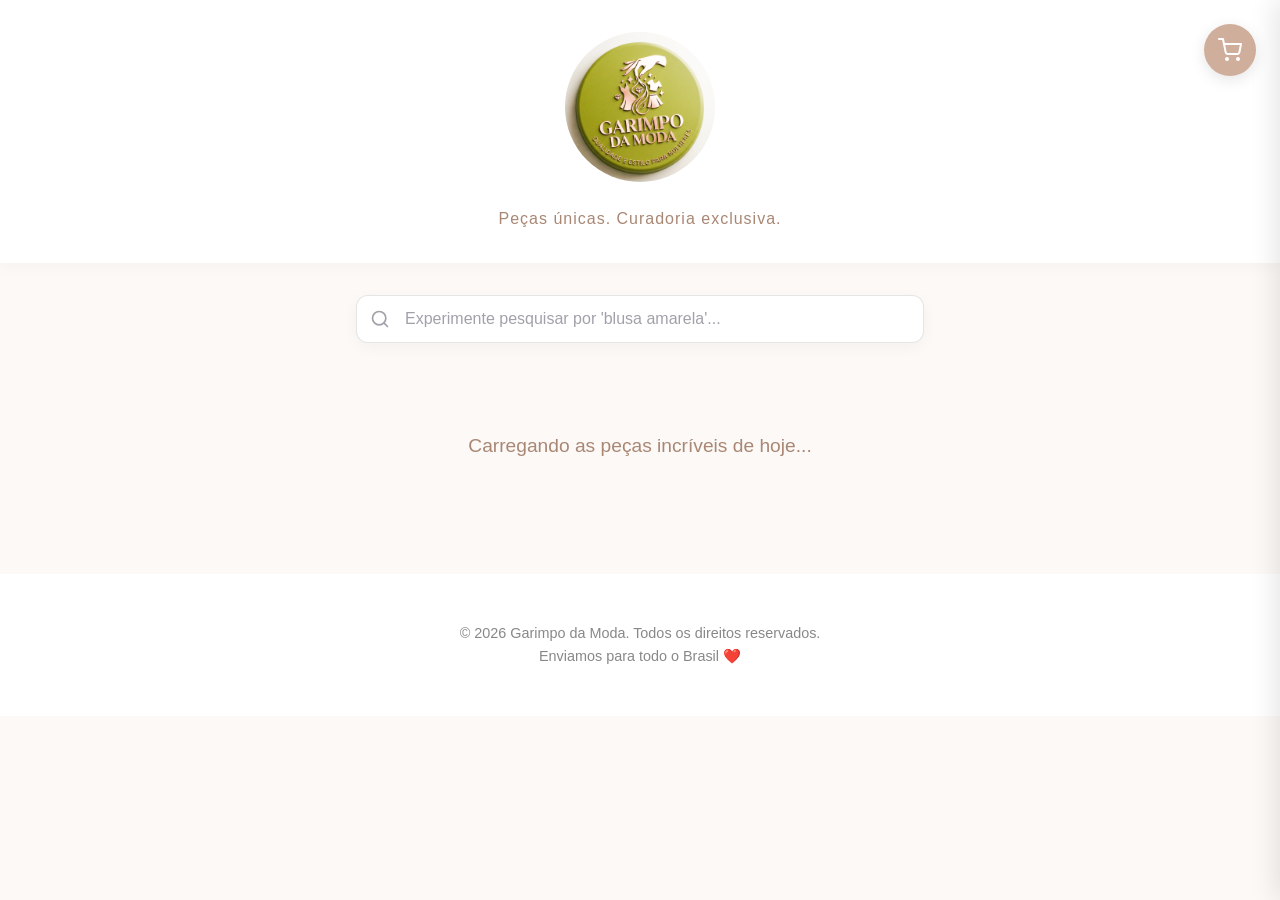
==== index.html @ 23b765cb "fix(css): desabilitar container flex no overlay modal do celular" ====
<!DOCTYPE html>
<html lang="pt-BR">
<head>
    <meta charset="UTF-8">
    <meta name="viewport" content="width=device-width, initial-scale=1.0">
    <meta http-equiv="Content-Security-Policy" content="default-src 'self'; script-src 'self' 'unsafe-inline' https://cdn.jsdelivr.net https://sdk.mercadopago.com https://*.mercadopago.com https://http2.mlstatic.com; style-src 'self' https://fonts.googleapis.com 'unsafe-inline'; font-src https://fonts.gstatic.com; img-src 'self' https://*.supabase.co https://via.placeholder.com data:; connect-src 'self' https://*.supabase.co https://viacep.com.br https://*.mercadopago.com https://http2.mlstatic.com; frame-src 'self' https://*.mercadopago.com https://http2.mlstatic.com;">
    <title>Garimpo da Moda | Bazar Exclusivo</title>
    <meta name="description" content="Garimpo da Moda - Bazar online de peças únicas com curadoria exclusiva. Enviamos para todo o Brasil.">
    <meta property="og:title" content="Garimpo da Moda | Bazar Exclusivo">
    <meta property="og:description" content="Peças únicas com curadoria exclusiva. Enviamos para todo o Brasil.">
    <meta property="og:image" content="https://garimpodamoda.com.br/img/logo.jpg">
    <meta property="og:url" content="https://garimpodamoda.com.br/">
    <meta property="og:type" content="website">
    <link rel="icon" href="img/logo.jpg" type="image/jpeg">
    <!-- Fontes do Google -->
    <link rel="preconnect" href="https://fonts.googleapis.com">
    <link rel="preconnect" href="https://fonts.gstatic.com" crossorigin>
    <link href="https://fonts.googleapis.com/css2?family=Outfit:wght@300;400;500;600&display=swap" rel="stylesheet">
    <!-- Estilo Principal -->
    <link rel="stylesheet" href="style.css?v=21">
    <!-- SDKs -->
    <script src="https://cdn.jsdelivr.net/npm/@supabase/supabase-js@2" defer></script>
    <script src="https://sdk.mercadopago.com/js/v2"></script>
    <script src="app.js?v=21" defer></script>
</head>
<body>

    <!-- Cabeçalho -->
    <header class="main-header">
        <div class="logo-container">
            <img src="img/logo.jpg" alt="Logo Garimpo da Moda" class="logo" width="150" height="150">
        </div>
        <p class="subtitle">Peças únicas. Curadoria exclusiva.</p>
    </header>

    <!-- Botão Flutuante do Carrinho -->
    <button class="cart-float-btn" onclick="toggleCarrinho()" aria-label="Abrir carrinho">
        <svg width="24" height="24" viewBox="0 0 24 24" fill="none" stroke="currentColor" stroke-width="2" stroke-linecap="round" stroke-linejoin="round">
            <circle cx="9" cy="21" r="1"/><circle cx="20" cy="21" r="1"/>
            <path d="M1 1h4l2.68 13.39a2 2 0 0 0 2 1.61h9.72a2 2 0 0 0 2-1.61L23 6H6"/>
        </svg>
        <span id="cart-badge" class="cart-badge" style="display:none;">0</span>
    </button>

    <!-- Vitrine de Produtos -->
    <main class="container">
        <!-- Campo de Pesquisa -->
        <div class="search-container">
            <svg class="search-icon" width="20" height="20" viewBox="0 0 24 24" fill="none" stroke="currentColor" stroke-width="2" stroke-linecap="round" stroke-linejoin="round">
                <circle cx="11" cy="11" r="8"></circle>
                <line x1="21" y1="21" x2="16.65" y2="16.65"></line>
            </svg>
            <input type="text" id="search-input" placeholder="Experimente pesquisar por 'blusa amarela'...">
        </div>

        <section id="vitrine" class="product-grid">
            <!-- Os produtos serão injetados aqui via app.js -->
            <div class="loading">Carregando as peças incríveis de hoje...</div>
        </section>
    </main>

    <!-- Rodapé -->
    <footer class="main-footer">
        <p>&copy; 2026 Garimpo da Moda. Todos os direitos reservados.</p>
        <p>Enviamos para todo o Brasil ❤️</p>
    </footer>

    <!-- Sidebar do Carrinho -->
    <div id="cart-overlay" class="cart-overlay" style="display:none;" onclick="fecharCarrinho()"></div>
    <aside id="cart-sidebar" class="cart-sidebar">
        <div class="cart-header">
            <h2>Seu Carrinho</h2>
            <button class="close-btn" onclick="fecharCarrinho()">&times;</button>
        </div>
        <div id="cart-items" class="cart-items">
            <p class="cart-empty">Seu carrinho está vazio.</p>
        </div>
        <div id="cart-footer" class="cart-footer" style="display:none;">
            <div class="cart-total">
                <span>Total:</span>
                <span id="cart-total-value" class="price">R$ 0,00</span>
            </div>
            <button class="btn-primary" onclick="abrirCheckoutDoCarrinho()">
                Finalizar Compra
            </button>
        </div>
    </aside>

    <!-- Overlay e Modal de Checkout (Oculto por padrão) -->
    <div id="checkout-overlay" class="overlay" style="display: none;">
        <div class="modal">
            <button class="close-btn" onclick="fecharCheckout()">&times;</button>
            
            <div class="modal-header">
                <h2>Quase lá! ✨</h2>
                <p>Preencha os dados abaixo para garantir suas peças. Após o pagamento, elas sairão da vitrine.</p>
            </div>

            <!-- Resumo das Peças do Carrinho -->
            <div class="product-summary" id="product-summary">
                <!-- Informações Injetadas pelo app.js -->
            </div>

            <!-- Formulário -->
            <form id="checkout-form" onsubmit="processarPedido(event)">
                
                <div class="input-group">
                    <label for="nome">Como devemos te chamar?</label>
                    <input type="text" id="nome" placeholder="Seu nome completo" required>
                </div>

                <div class="input-group">
                    <label for="instagram">Seu Instagram (para acompanhamento):</label>
                    <input type="text" id="instagram" placeholder="@seu.usuario" required>
                </div>

                <div class="input-group">
                    <label for="email">E-mail (Para enviar o recibo):</label>
                    <input type="email" id="email" placeholder="seuemail@exemplo.com" required>
                </div>

                <div class="input-group form-row">
                    <div class="form-col">
                        <label for="cpf">CPF:</label>
                        <input type="text" id="cpf" placeholder="000.000.000-00" maxlength="14" oninput="maskCpf(this)" required>
                    </div>
                    <div class="form-col">
                        <label for="telefone">WhatsApp / Celular:</label>
                        <input type="text" id="telefone" placeholder="(11) 99999-9999" maxlength="15" oninput="maskPhone(this)" required>
                    </div>
                </div>

                <div class="input-group">
                    <label>Endereço de Entrega</label>
                    <div class="endereco-grid">
                        <input type="text" id="cep" placeholder="CEP" maxlength="9" oninput="maskCep(this)" onblur="buscarCep(this.value)" required>
                        <div class="form-row">
                            <div class="form-col form-col-grow">
                                <input type="text" id="rua" placeholder="Rua / Avenida" required>
                            </div>
                            <div class="form-col form-col-sm">
                                <input type="text" id="numero" placeholder="Nº" required>
                            </div>
                        </div>
                        <div class="form-row">
                            <div class="form-col">
                                <input type="text" id="bairro" placeholder="Bairro" required>
                            </div>
                            <div class="form-col">
                                <input type="text" id="cidade" placeholder="Cidade" required>
                            </div>
                            <div class="form-col form-col-xs">
                                <input type="text" id="estado" placeholder="UF" maxlength="2" required>
                            </div>
                        </div>
                    </div>
                </div>

                <button type="submit" class="btn-primary" id="btn-finalizar">
                    Ir para Pagamento (Cartão ou PIX)
                </button>
                <div id="checkout-error" class="error-msg"></div>
            </form>

            <!-- Seleção de Método de Pagamento (aparece após validar dados) -->
            <div id="payment-section" style="display:none;">
                <h3 class="payment-title">Escolha como pagar</h3>
                <div class="payment-methods">
                    <button type="button" class="payment-method-btn active" data-method="pix" onclick="selecionarMetodoPagamento('pix')">
                        <svg width="20" height="20" viewBox="0 0 512 512"><path fill="currentColor" d="M242.4 292.5C247.8 287.1 257.1 287.1 262.5 292.5L339.5 369.5C353.7 383.7 372.5 391.5 392.6 391.5H407.7L293.6 505.6C263.8 535.5 215.1 535.5 185.3 505.6L71.21 391.5H124.4C144.5 391.5 163.3 383.7 177.5 369.5L242.4 292.5zM262.5 218.9C257.1 224.4 247.8 224.4 242.4 218.9L177.5 141.9C163.3 127.7 144.5 119.9 124.4 119.9H71.21L185.3 5.861C215.1-23.94 263.8-23.94 293.6 5.861L407.7 119.9H392.6C372.5 119.9 353.7 127.7 339.5 141.9L262.5 218.9zM462.1 119.9H462.1L505.6 163.4C535.5 193.2 535.5 241.9 505.6 271.8L462.1 315.2H462.1C442 315.2 423.2 307.4 409 293.2L332 216.2C314.2 198.4 287.1 192.3 262.5 199.3C237.9 192.3 210.8 198.4 193 216.2L116 293.2C101.8 307.4 82.97 315.2 62.88 315.2H49.93L5.861 271.8C-23.94 241.9-23.94 193.2 5.861 163.4L49.93 119.9H62.88C82.97 119.9 101.8 127.7 116 141.9L193 218.9C210.8 236.7 237.9 242.8 262.5 235.8C287.1 242.8 314.2 236.7 332 218.9L409 141.9C423.2 127.7 442 119.9 462.1 119.9z"/></svg>
                        PIX
                    </button>
                    <button type="button" class="payment-method-btn" data-method="credit_card" onclick="selecionarMetodoPagamento('credit_card')">
                        <svg width="20" height="20" viewBox="0 0 24 24" fill="none" stroke="currentColor" stroke-width="2"><rect x="1" y="4" width="22" height="16" rx="2" ry="2"/><line x1="1" y1="10" x2="23" y2="10"/></svg>
                        Cartao
                    </button>
                </div>

                <!-- PIX -->
                <div id="pix-section">
                    <p class="payment-hint">Pague instantaneamente via PIX. O QR Code sera gerado na hora.</p>
                    <button type="button" class="btn-primary" id="btn-pagar-pix" onclick="pagarComPix()">
                        Gerar QR Code PIX
                    </button>
                </div>

                <!-- Cartao -->
                <div id="card-section" style="display:none;">
                    <form id="form-checkout">
                        <div class="input-group">
                            <label>Numero do Cartao</label>
                            <div id="form-checkout__cardNumber" class="mp-input"></div>
                        </div>
                        <div class="form-row">
                            <div class="form-col">
                                <label>Validade</label>
                                <div id="form-checkout__expirationDate" class="mp-input"></div>
                            </div>
                            <div class="form-col">
                                <label>CVV</label>
                                <div id="form-checkout__securityCode" class="mp-input"></div>
                            </div>
                        </div>
                        <div class="input-group">
                            <label>Nome no Cartao</label>
                            <input type="text" id="form-checkout__cardholderName" placeholder="Como aparece no cartao">
                        </div>
                        <div class="input-group">
                            <label>Parcelas</label>
                            <select id="form-checkout__installments" class="mp-select"></select>
                        </div>
                        <select id="form-checkout__issuer" style="display:none;"></select>
                        <input type="hidden" id="form-checkout__identificationType" value="CPF">
                        <input type="hidden" id="form-checkout__identificationNumber">
                        <button type="button" class="btn-primary" id="btn-pagar-cartao" onclick="pagarComCartao()">
                            Pagar com Cartao
                        </button>
                    </form>
                </div>

                <div id="payment-error" class="error-msg"></div>
            </div>

            <!-- QR Code PIX -->
            <div id="pix-qr-section" style="display:none;">
                <div class="pix-qr-container">
                    <h3>Escaneie o QR Code</h3>
                    <img id="pix-qr-image" src="" alt="QR Code PIX" class="pix-qr-img">
                    <p class="payment-hint">Ou copie o codigo abaixo e cole no app do seu banco:</p>
                    <div class="pix-copy-area">
                        <input type="text" id="pix-code" readonly class="pix-code-input">
                        <button type="button" class="btn-copy" onclick="copiarCodigoPix()">Copiar</button>
                    </div>
                    <div id="pix-status" class="pix-status">Aguardando pagamento...</div>
                </div>
            </div>

            <!-- Resultado do Pagamento -->
            <div id="payment-result" style="display:none;">
                <div id="payment-result-content"></div>
            </div>
        </div>
    </div>

</body>
</html>
---- style.css ----
/* =========================================
   GARIMPO DA MODA - DESIGN SYSTEM
   ========================================= */

:root {
    --color-bg: #FCF9F7;        /* Bege muito claro, quase branco quente */
    --color-primary: #CFAF9C;   /* Nude elegante / caramelo claro */
    --color-primary-dark: #A98774; /* Nude mais escuro para hover */
    --color-text: #4A4A4A;      /* Cinza escuro para boa legibilidade, mais suave que preto */
    --color-light: #FFFFFF;     /* Branco puro para cards */
    --color-soldout: #D1D1D1;   /* Cinza para botão desativado */
    
    --radius-sm: 8px;
    --radius-md: 16px;
    --radius-lg: 24px;
    
    --font-main: 'Outfit', sans-serif;
    --shadow-soft: 0 10px 30px rgba(0, 0, 0, 0.05);
}

* {
    box-sizing: border-box;
    margin: 0;
    padding: 0;
}

body {
    background-color: var(--color-bg);
    color: var(--color-text);
    font-family: var(--font-main);
    line-height: 1.6;
    -webkit-font-smoothing: antialiased;
}

/* Header */
.main-header {
    text-align: center;
    padding: 2rem 1rem;
    background-color: var(--color-light);
    box-shadow: 0 4px 15px rgba(0,0,0,0.03);
    margin-bottom: 2rem;
}

.logo-container .logo {
    max-width: 150px;
    height: auto;
    border-radius: 50%; /* Se a logo for redonda */
    object-fit: contain;
    margin-bottom: 1rem;
}

.subtitle {
    font-size: 1rem;
    font-weight: 300;
    letter-spacing: 1px;
    color: var(--color-primary-dark);
}

/* Container & Grid */
.container {
    max-width: 1200px;
    margin: 0 auto;
    padding: 0 1.5rem;
}

.product-grid {
    display: grid;
    grid-template-columns: repeat(auto-fill, minmax(280px, 1fr));
    gap: 2rem;
}

/* Product Card */
.card {
    background: var(--color-light);
    border-radius: var(--radius-md);
    overflow: hidden;
    box-shadow: var(--shadow-soft);
    transition: transform 0.3s ease;
    display: flex;
    flex-direction: column;
    position: relative;
}

.card::after {
    content: '';
    position: absolute;
    top: 0; right: 0; bottom: 0; left: 0;
    border-radius: var(--radius-md);
    box-shadow: 0 15px 40px rgba(0, 0, 0, 0.08);
    opacity: 0;
    transition: opacity 0.3s ease;
    pointer-events: none;
}

.card:hover {
    transform: translateY(-5px);
}

.card:hover::after {
    opacity: 1;
}

.card-img {
    width: 100%;
    height: 380px;
    object-fit: cover;
    border-bottom: 1px solid rgba(0,0,0,0.03);
}

.card-body {
    padding: 1.5rem;
    display: flex;
    flex-direction: column;
    flex-grow: 1;
}

.card-title {
    font-size: 1.25rem;
    font-weight: 500;
    margin-bottom: 0.5rem;
}

.card-desc {
    font-size: 0.9rem;
    color: #777;
    margin-bottom: 1rem;
    flex-grow: 1;
}

.card-footer {
    display: flex;
    justify-content: space-between;
    align-items: center;
    margin-top: 1rem;
}

.price {
    font-size: 1.3rem;
    font-weight: 600;
    color: var(--color-primary-dark);
}

.tag-tamanho {
    background: var(--color-bg);
    padding: 0.2rem 0.6rem;
    border-radius: var(--radius-sm);
    font-size: 0.85rem;
    font-weight: 500;
}

/* Botões */
.btn-primary {
    width: 100%;
    background-color: var(--color-primary);
    color: white;
    border: none;
    padding: 1rem;
    border-radius: var(--radius-sm);
    font-size: 1rem;
    font-weight: 500;
    font-family: var(--font-main);
    cursor: pointer;
    transition: background 0.3s ease;
    margin-top: 1rem;
}

.btn-primary:hover:not(:disabled) {
    background-color: var(--color-primary-dark);
}

.btn-primary:disabled {
    background-color: var(--color-soldout);
    cursor: not-allowed;
}

/* Modal Checkout */
.overlay {
    position: fixed;
    top: 0; left: 0; right: 0; bottom: 0;
    background: rgba(0,0,0,0.4);
    backdrop-filter: blur(4px);
    z-index: 1000;
    overflow-y: auto;
    -webkit-overflow-scrolling: touch;
    display: flex;
    justify-content: center;
    align-items: flex-start;
    padding: 2rem 1rem;
}

.modal {
    background: var(--color-light);
    width: 100%;
    max-width: 520px;
    border-radius: var(--radius-lg);
    padding: 2rem;
    position: relative;
    box-shadow: 0 20px 50px rgba(0,0,0,0.15);
    margin: auto;
}

@media (max-width: 540px) {
    .overlay {
        padding: 0;
        display: block; /* Remove o flex para consertar bug de altura em celulares */
    }
    .modal {
        max-width: 100%;
        min-height: 100vh;
        height: auto;
        border-radius: 0;
        padding: 1.25rem;
        padding-top: 1.5rem;
        margin: 0;
    }
}

.close-btn {
    position: absolute;
    top: 0.75rem;
    right: 1rem;
    background: none;
    border: none;
    font-size: 1.8rem;
    color: #999;
    cursor: pointer;
    z-index: 10;
    width: 40px;
    height: 40px;
    display: flex;
    align-items: center;
    justify-content: center;
}

.modal-header {
    margin-bottom: 1.5rem;
    text-align: center;
}

.product-summary {
    display: flex;
    flex-direction: column;
    gap: 0.75rem;
    background: var(--color-bg);
    padding: 1rem;
    border-radius: var(--radius-sm);
    margin-bottom: 2rem;
}

.summary-img {
    width: 60px;
    height: 60px;
    object-fit: cover;
    border-radius: var(--radius-sm);
}

/* Formulário */
.input-group {
    margin-bottom: 1.25rem;
}

.input-group label {
    display: block;
    margin-bottom: 0.4rem;
    font-size: 0.85rem;
    font-weight: 500;
    color: var(--color-text);
}

.input-group input, .input-group textarea {
    width: 100%;
    padding: 0.75rem 0.9rem;
    border: 1.5px solid #E0E0E0;
    border-radius: var(--radius-sm);
    font-family: var(--font-main);
    font-size: 0.95rem;
    background: #FAFAFA;
    transition: border-color 0.25s ease, box-shadow 0.25s ease;
}

.input-group input:focus, .input-group textarea:focus {
    outline: none;
    border-color: var(--color-primary);
    box-shadow: 0 0 0 3px rgba(207, 175, 156, 0.15);
}

.input-group input::placeholder {
    color: #B0B0B0;
}

/* Layout de linhas do formulário */
.form-row {
    display: flex;
    gap: 0.5rem;
}

.form-col {
    flex: 1;
    min-width: 0;
}

.form-col-grow { flex: 3; }
.form-col-sm { flex: 1; max-width: 90px; }
.form-col-xs { flex: 0 0 60px; }
.form-col-xs input { text-transform: uppercase; }

.endereco-grid {
    display: flex;
    flex-direction: column;
    gap: 0.5rem;
}

@media (max-width: 480px) {
    .input-group.form-row {
        flex-direction: column;
        gap: 0;
    }
    .input-group.form-row .form-col {
        margin-bottom: 1.25rem;
    }
    .input-group.form-row .form-col:last-child {
        margin-bottom: 0;
    }
    .form-col-sm { max-width: none; }
    .form-col-xs { flex: 1; }
}

.error-msg {
    color: #D9534F;
    font-size: 0.9rem;
    margin-top: 1rem;
    text-align: center;
    display: none;
}

.main-footer {
    text-align: center;
    padding: 3rem 1rem;
    margin-top: 4rem;
    background-color: var(--color-light);
    color: #888;
    font-size: 0.9rem;
}

.loading {
    text-align: center;
    padding: 3rem;
    color: var(--color-primary-dark);
    font-size: 1.2rem;
    grid-column: 1 / -1;
}

/* =========================================
   CARRINHO DE COMPRAS
   ========================================= */

/* Botão Flutuante */
.cart-float-btn {
    position: fixed;
    top: 1.5rem;
    right: 1.5rem;
    z-index: 900;
    background-color: var(--color-primary);
    color: #FFFFFF;
    border: none;
    width: 52px;
    height: 52px;
    border-radius: 50%;
    cursor: pointer;
    display: flex;
    align-items: center;
    justify-content: center;
    box-shadow: 0 4px 15px rgba(0,0,0,0.1);
    transition: background 0.3s, transform 0.3s;
}
.cart-float-btn:hover {
    background-color: var(--color-primary-dark);
    transform: scale(1.05);
}

/* Badge de contagem */
.cart-badge {
    position: absolute;
    top: -4px;
    right: -4px;
    background: #D9534F;
    color: white;
    font-size: 0.7rem;
    font-weight: 600;
    width: 20px;
    height: 20px;
    border-radius: 50%;
    display: flex;
    align-items: center;
    justify-content: center;
}

/* Overlay do Carrinho */
.cart-overlay {
    position: fixed;
    top: 0;
    right: 0;
    bottom: 0;
    left: 0;
    background: rgba(0,0,0,0.3);
    z-index: 1050;
}

/* Sidebar Drawer */
.cart-sidebar {
    position: fixed;
    top: 0;
    right: 0;
    bottom: 0;
    width: 380px;
    max-width: 90vw;
    background: var(--color-light);
    z-index: 1100;
    display: flex;
    flex-direction: column;
    box-shadow: -5px 0 25px rgba(0,0,0,0.1);
    transform: translateX(100%);
    transition: transform 0.35s ease;
}
.cart-sidebar.open {
    transform: translateX(0);
}

.cart-header {
    display: flex;
    justify-content: space-between;
    align-items: center;
    padding: 1.5rem;
    border-bottom: 1px solid #EAEAEA;
}
.cart-header h2 {
    font-size: 1.2rem;
    font-weight: 500;
    margin: 0;
}
.cart-header .close-btn {
    position: static;
    font-size: 1.8rem;
    color: #999;
    background: none;
    border: none;
    cursor: pointer;
}

.cart-items {
    flex: 1;
    overflow-y: auto;
    padding: 1rem 1.5rem;
}

.cart-empty {
    text-align: center;
    color: #999;
    padding: 3rem 0;
}

.cart-item {
    display: flex;
    align-items: center;
    gap: 1rem;
    padding: 0.75rem 0;
    border-bottom: 1px solid #F0F0F0;
}

.cart-item-img {
    width: 56px;
    height: 56px;
    object-fit: cover;
    border-radius: var(--radius-sm);
}

.cart-item-info {
    flex: 1;
    display: flex;
    flex-direction: column;
    gap: 0.25rem;
}
.cart-item-info strong { font-size: 0.95rem; }
.cart-item-info .price { font-size: 1rem; }
.cart-item-info .tag-tamanho { align-self: flex-start; }

.cart-item-remove {
    background: none;
    border: none;
    font-size: 1.5rem;
    color: #CCC;
    cursor: pointer;
    transition: color 0.2s;
    padding: 0.25rem;
}
.cart-item-remove:hover { color: #D9534F; }

.cart-footer {
    padding: 1.5rem;
    border-top: 1px solid #EAEAEA;
}

.cart-total {
    display: flex;
    justify-content: space-between;
    align-items: center;
    margin-bottom: 1rem;
    font-size: 1.1rem;
    font-weight: 500;
}

/* Botão "No Carrinho" nos cards */
.btn-in-cart {
    width: 100%;
    background-color: var(--color-bg);
    color: var(--color-primary-dark);
    border: 2px solid var(--color-primary);
    padding: 1rem;
    border-radius: var(--radius-sm);
    font-size: 1rem;
    font-weight: 500;
    font-family: var(--font-main);
    cursor: pointer;
    transition: background 0.3s;
    margin-top: 1rem;
}
.btn-in-cart:hover {
    background-color: #F5EDE8;
}

/* Resumo multi-item no checkout */
.product-summary.has-multiple {
    flex-direction: column;
}

.summary-item {
    display: flex;
    align-items: center;
    gap: 1rem;
}

.summary-total {
    display: flex;
    justify-content: space-between;
    align-items: center;
    padding-top: 0.75rem;
    border-top: 1px solid #EAEAEA;
    margin-top: 0.25rem;
}

/* =========================================
   PAGAMENTO - MERCADO PAGO
   ========================================= */

.payment-title {
    text-align: center;
    font-size: 1.1rem;
    font-weight: 500;
    margin-bottom: 1rem;
}

.payment-hint {
    font-size: 0.85rem;
    color: #888;
    text-align: center;
    margin-bottom: 1rem;
}

/* Seletor de método */
.payment-methods {
    display: flex;
    gap: 0.5rem;
    margin-bottom: 1.5rem;
}

.payment-method-btn {
    flex: 1;
    display: flex;
    align-items: center;
    justify-content: center;
    gap: 0.5rem;
    padding: 0.85rem;
    border: 2px solid #E0E0E0;
    border-radius: var(--radius-sm);
    background: var(--color-light);
    font-family: var(--font-main);
    font-size: 0.95rem;
    font-weight: 500;
    color: var(--color-text);
    cursor: pointer;
    transition: border-color 0.25s, background 0.25s;
}

.payment-method-btn:hover {
    border-color: var(--color-primary);
}

.payment-method-btn.active {
    border-color: var(--color-primary);
    background: var(--color-bg);
    color: var(--color-primary-dark);
}

.payment-method-btn svg {
    flex-shrink: 0;
}

/* Campos do CardForm MP (iframes) */
.mp-input {
    height: 44px;
    border: 1.5px solid #E0E0E0;
    border-radius: var(--radius-sm);
    background: #FAFAFA;
    padding: 2px;
    margin-bottom: 0.25rem;
    transition: border-color 0.25s;
}

.mp-input:focus-within {
    border-color: var(--color-primary);
}

.mp-select,
#form-checkout select {
    width: 100%;
    padding: 0.75rem 0.9rem;
    border: 1.5px solid #E0E0E0;
    border-radius: var(--radius-sm);
    font-family: var(--font-main);
    font-size: 0.95rem;
    background: #FAFAFA;
    color: var(--color-text);
    appearance: auto;
}

#form-checkout .input-group {
    margin-bottom: 1rem;
}

#form-checkout label {
    display: block;
    margin-bottom: 0.4rem;
    font-size: 0.85rem;
    font-weight: 500;
}

/* PIX QR Code */
.pix-qr-container {
    text-align: center;
    padding: 1rem 0;
}

.pix-qr-img {
    max-width: 250px;
    width: 100%;
    height: auto;
    border-radius: var(--radius-sm);
    margin: 0 auto 1rem;
    display: block;
}

.pix-copy-area {
    display: flex;
    gap: 0.5rem;
    margin-bottom: 1.5rem;
}

.pix-code-input {
    flex: 1;
    padding: 0.6rem 0.8rem;
    border: 1.5px solid #E0E0E0;
    border-radius: var(--radius-sm);
    font-family: var(--font-main);
    font-size: 0.8rem;
    background: #FAFAFA;
    color: var(--color-text);
    min-width: 0;
}

.btn-copy {
    padding: 0.6rem 1rem;
    background: var(--color-primary);
    color: white;
    border: none;
    border-radius: var(--radius-sm);
    font-family: var(--font-main);
    font-size: 0.85rem;
    font-weight: 500;
    cursor: pointer;
    white-space: nowrap;
    transition: background 0.25s;
}

.btn-copy:hover {
    background: var(--color-primary-dark);
}

.pix-status {
    font-size: 0.95rem;
    font-weight: 500;
    color: var(--color-primary-dark);
    animation: pulse-text 2s ease-in-out infinite;
}

@keyframes pulse-text {
    0%, 100% { opacity: 1; }
    50% { opacity: 0.5; }
}

/* Resultado do pagamento */
.payment-success, .payment-error {
    text-align: center;
    padding: 2rem 1rem;
}

.success-icon {
    width: 64px;
    height: 64px;
    margin: 0 auto 1rem;
    background: #34d399;
    color: white;
    border-radius: 50%;
    display: flex;
    align-items: center;
    justify-content: center;
    font-size: 2rem;
    font-weight: bold;
}

.error-icon {
    width: 64px;
    height: 64px;
    margin: 0 auto 1rem;
    background: #D9534F;
    color: white;
    border-radius: 50%;
    display: flex;
    align-items: center;
    justify-content: center;
    font-size: 2rem;
    font-weight: bold;
}

.payment-success h3, .payment-error h3 {
    margin-bottom: 0.75rem;
    font-size: 1.2rem;
}

.payment-success p, .payment-error p {
    color: #777;
    margin-bottom: 1.5rem;
    font-size: 0.9rem;
}

/* =========================================
   RESPONSIVIDADE MOBILE
   ========================================= */

@media (max-width: 640px) {
    /* Header */
    .main-header {
        padding: 1.25rem 1rem;
        margin-bottom: 1rem;
    }
    .logo-container .logo {
        max-width: 100px;
        margin-bottom: 0.5rem;
    }
    .subtitle {
        font-size: 0.85rem;
    }

    /* Grid de produtos */
    .container {
        padding: 0 0.75rem;
    }
    .product-grid {
        grid-template-columns: repeat(auto-fill, minmax(220px, 1fr));
        gap: 1rem;
    }

    /* Cards */
    .card-img {
        height: 260px;
    }
    .card-body {
        padding: 1rem;
    }
    .card-title {
        font-size: 1.1rem;
    }
    .price {
        font-size: 1.15rem;
    }
    .btn-primary, .btn-in-cart {
        padding: 0.85rem;
        font-size: 0.95rem;
    }

    /* Botão flutuante do carrinho */
    .cart-float-btn {
        top: 1rem;
        right: 1rem;
        width: 46px;
        height: 46px;
    }
    .cart-float-btn svg {
        width: 20px;
        height: 20px;
    }

    /* Sidebar carrinho */
    .cart-header {
        padding: 1rem 1.25rem;
    }
    .cart-items {
        padding: 0.75rem 1.25rem;
    }
    .cart-footer {
        padding: 1rem 1.25rem;
    }

    /* Footer */
    .main-footer {
        padding: 2rem 1rem;
        margin-top: 2rem;
        font-size: 0.8rem;
    }

    /* Pagamento mobile */
    .pix-qr-img {
        max-width: 200px;
    }
    .pix-code-input {
        font-size: 0.7rem;
    }
}

@media (max-width: 380px) {
    .product-grid {
        grid-template-columns: 1fr;
    }
    .card-img {
        height: 220px;
    }
}

/* =========================================
   ACESSIBILIDADE - REDUCED MOTION
   ========================================= */
@media (prefers-reduced-motion: reduce) {
    *, *::before, *::after {
        animation-duration: 0.01ms !important;
        animation-iteration-count: 1 !important;
        transition-duration: 0.01ms !important;
        scroll-behavior: auto !important;
    }
}

/* --- Seletor de Frete Premium --- */
.shipping-selector {
    background: #f8f9fa;
    border-radius: 12px;
    padding: 16px;
    margin-top: 15px;
    border: 1px solid #e9ecef;
}

.shipping-title {
    font-size: 0.9rem;
    font-weight: 600;
    color: var(--color-text);
    margin-bottom: 12px;
    display: block;
}

.shipping-option {
    display: flex;
    align-items: center;
    gap: 12px;
    padding: 12px;
    background: white;
    border: 2px solid #edeff2;
    border-radius: 10px;
    margin-bottom: 8px;
    cursor: pointer;
    transition: all 0.2s ease;
}

.shipping-option:hover {
    border-color: var(--color-primary);
    background: #fffdf5;
}

.shipping-option.selected {
    border-color: var(--color-primary);
    background: #fffdf5;
    box-shadow: 0 4px 12px rgba(212, 175, 55, 0.1);
}

.shipping-option input[type="radio"] {
    accent-color: var(--color-primary);
}

.shipping-info {
    flex: 1;
    display: flex;
    justify-content: space-between;
    align-items: center;
}

.shipping-type {
    font-weight: 600;
    font-size: 0.95rem;
}

.shipping-time {
    font-size: 0.8rem;
    color: #6c757d;
}

.shipping-price {
    font-weight: 700;
    color: var(--color-text);
}

.shipping-loading {
    text-align: center;
    padding: 15px;
    color: #6c757d;
    font-size: 0.9rem;
}

.shipping-loading .spinner {
    width: 20px;
    height: 20px;
    border: 2px solid #f3f3f3;
    border-top: 2px solid var(--color-primary);
    border-radius: 50%;
    animation: spin-frete 1s linear infinite;
    display: inline-block;
    margin-right: 8px;
    vertical-align: middle;
}

@keyframes spin-frete {
    0% { transform: rotate(0deg); }
    100% { transform: rotate(360deg); }
}

.summary-calculations {
    border-top: 1px solid #eee;
    padding-top: 15px;
    margin-top: 15px;
}
.calc-row {
    display: flex;
    justify-content: space-between;
    margin-bottom: 8px;
    color: #666;
    font-size: 0.9rem;
}
.summary-total {
    display: flex;
    justify-content: space-between;
    padding-top: 15px;
    margin-top: 10px;
    border-top: 2px solid #f0f0f0;
}
.summary-total strong {
    font-size: 1.1rem;
    color: var(--color-text);
}
.summary-total .price {
    font-size: 1.2rem;
}

/* =========================================
   PAGINAÇÃO (VITRINE)
   ========================================= */
.pagination {
    display: flex;
    justify-content: center;
    align-items: center;
    gap: 0.5rem;
    margin-top: 3rem;
    margin-bottom: 2rem;
    flex-wrap: wrap;
}

.btn-page {
    width: 40px;
    height: 40px;
    border: 1px solid #E0E0E0;
    border-radius: 50%;
    background: var(--color-light);
    color: var(--color-text);
    font-family: var(--font-main);
    font-size: 1rem;
    font-weight: 500;
    cursor: pointer;
    transition: all 0.25s ease;
    display: flex;
    align-items: center;
    justify-content: center;
}

.btn-page:hover {
    border-color: var(--color-primary);
    color: var(--color-primary-dark);
}

.btn-page.active {
    background: var(--color-primary);
    color: #FFFFFF;
    border-color: var(--color-primary);
}

/* === Campo de Pesquisa === */
.search-container {
    position: relative;
    max-width: 600px;
    margin: 0 auto 2.5rem auto;
    padding: 0 1rem;
}

.search-container input {
    width: 100%;
    padding: 14px 20px 14px 48px;
    font-size: 1rem;
    font-family: 'Inter', sans-serif;
    color: var(--color-text);
    background: #FFFFFF;
    border: 1px solid rgba(0,0,0,0.1);
    border-radius: 12px;
    outline: none;
    transition: all 0.25s ease;
    box-shadow: 0 4px 16px rgba(0,0,0,0.04);
}

.search-container input:focus {
    border-color: var(--color-primary);
    box-shadow: 0 4px 16px rgba(201, 168, 124, 0.2);
}

.search-container input::placeholder {
    color: #a1a1aa;
}

.search-icon {
    position: absolute;
    left: 30px;
    top: 50%;
    transform: translateY(-50%);
    color: #a1a1aa;
    pointer-events: none;
    transition: color 0.25s ease;
}

.search-container:focus-within .search-icon {
    color: var(--color-primary);
}

/* === Mercado Pago Checkout === */
.mp-input, .mp-select {
    width: 100%;
    height: 48px;
    padding: 0 16px;
    font-size: 1rem;
    font-family: 'Inter', sans-serif;
    color: var(--color-text);
    background: #FFFFFF;
    border: 1px solid rgba(0,0,0,0.1);
    border-radius: 8px;
    box-sizing: border-box;
    display: flex;
    align-items: center;
    transition: all 0.25s ease;
}

.mp-select {
    display: block;
    appearance: auto;
}

.mp-input:focus-within, .mp-select:focus {
    border-color: var(--color-primary);
    box-shadow: 0 4px 16px rgba(201, 168, 124, 0.2);
}
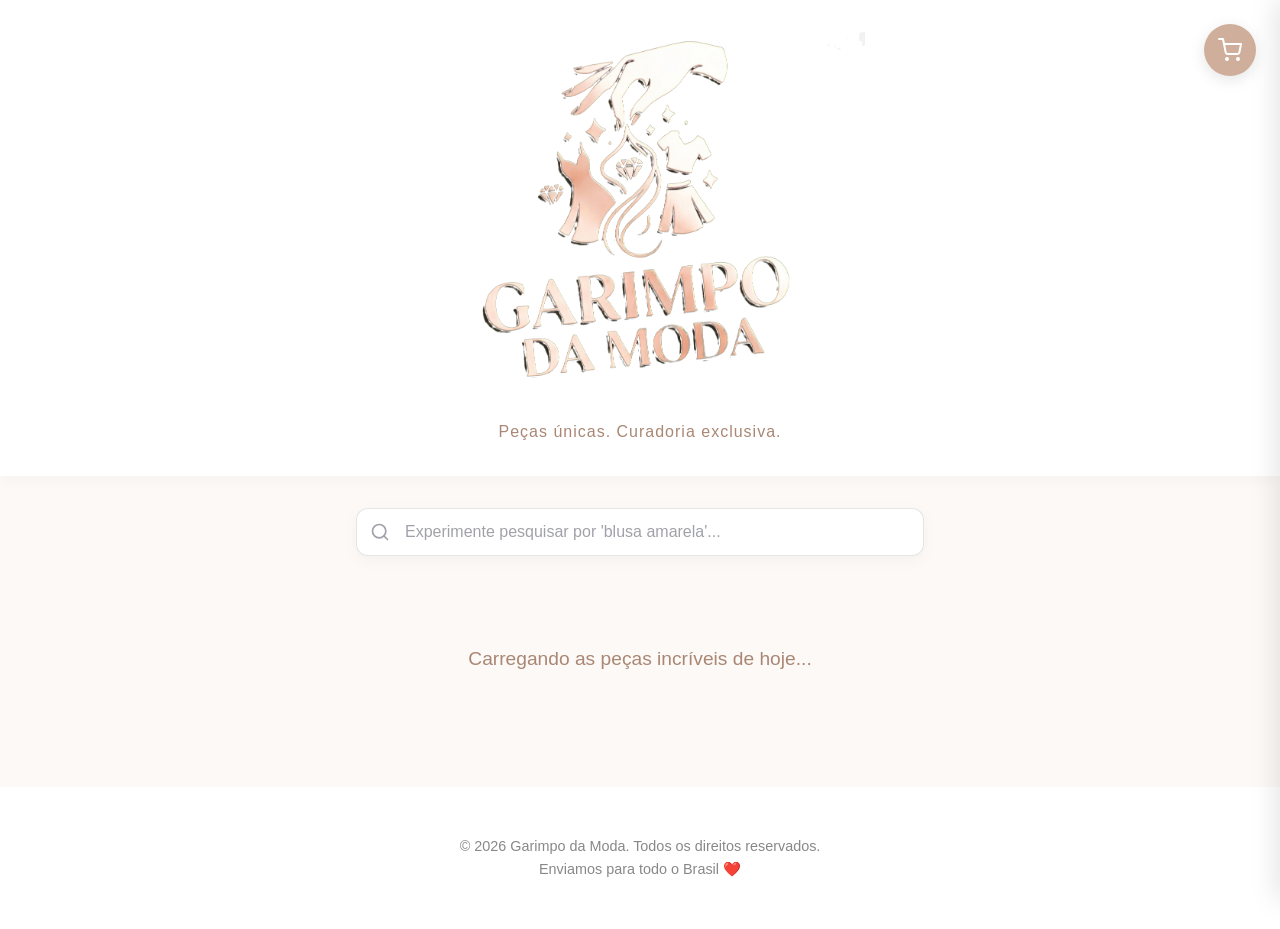
==== commit 6f531e37: "update: store logo to transparent version and optimize layout" ====
--- a/index.html
+++ b/index.html
@@ -8,27 +8,27 @@
     <meta name="description" content="Garimpo da Moda - Bazar online de peças únicas com curadoria exclusiva. Enviamos para todo o Brasil.">
     <meta property="og:title" content="Garimpo da Moda | Bazar Exclusivo">
     <meta property="og:description" content="Peças únicas com curadoria exclusiva. Enviamos para todo o Brasil.">
-    <meta property="og:image" content="https://garimpodamoda.com.br/img/logo.jpg">
+    <meta property="og:image" content="https://garimpodamoda.com.br/img/logo_vazada.png">
     <meta property="og:url" content="https://garimpodamoda.com.br/">
     <meta property="og:type" content="website">
-    <link rel="icon" href="img/logo.jpg" type="image/jpeg">
+    <link rel="icon" href="img/logo_vazada.png" type="image/png">
     <!-- Fontes do Google -->
     <link rel="preconnect" href="https://fonts.googleapis.com">
     <link rel="preconnect" href="https://fonts.gstatic.com" crossorigin>
     <link href="https://fonts.googleapis.com/css2?family=Outfit:wght@300;400;500;600&display=swap" rel="stylesheet">
     <!-- Estilo Principal -->
-    <link rel="stylesheet" href="style.css?v=21">
+    <link rel="stylesheet" href="style.css?v=24">
     <!-- SDKs -->
     <script src="https://cdn.jsdelivr.net/npm/@supabase/supabase-js@2" defer></script>
     <script src="https://sdk.mercadopago.com/js/v2"></script>
-    <script src="app.js?v=21" defer></script>
+    <script src="app.js?v=24" defer></script>
 </head>
 <body>
 
     <!-- Cabeçalho -->
     <header class="main-header">
         <div class="logo-container">
-            <img src="img/logo.jpg" alt="Logo Garimpo da Moda" class="logo" width="150" height="150">
+            <img src="img/logo_vazada.png" alt="Logo Garimpo da Moda" class="logo">
         </div>
         <p class="subtitle">Peças únicas. Curadoria exclusiva.</p>
     </header>
--- a/style.css
+++ b/style.css
@@ -42,9 +42,9 @@
 }
 
 .logo-container .logo {
-    max-width: 150px;
+    max-width: 450px; /* Aumentado para preencher melhor a largura no desktop */
+    width: 100%;
     height: auto;
-    border-radius: 50%; /* Se a logo for redonda */
     object-fit: contain;
     margin-bottom: 1rem;
 }
@@ -202,16 +202,20 @@
 @media (max-width: 540px) {
     .overlay {
         padding: 0;
-        display: block; /* Remove o flex para consertar bug de altura em celulares */
+        display: block;
+        background: var(--color-light); /* FIX DEFINITIVO: Fundo na div fixa */
     }
     .modal {
+        background: transparent; /* FIX DEFINITIVO: A modal que scrolla fica transparente */
+        width: 100%;
         max-width: 100%;
-        min-height: 100vh;
+        min-height: 100dvh;
         height: auto;
         border-radius: 0;
         padding: 1.25rem;
         padding-top: 1.5rem;
         margin: 0;
+        box-shadow: none;
     }
 }
 
@@ -763,7 +767,7 @@
         margin-bottom: 1rem;
     }
     .logo-container .logo {
-        max-width: 100px;
+        max-width: 280px; /* Tamanho otimizado para mobile */
         margin-bottom: 0.5rem;
     }
     .subtitle {
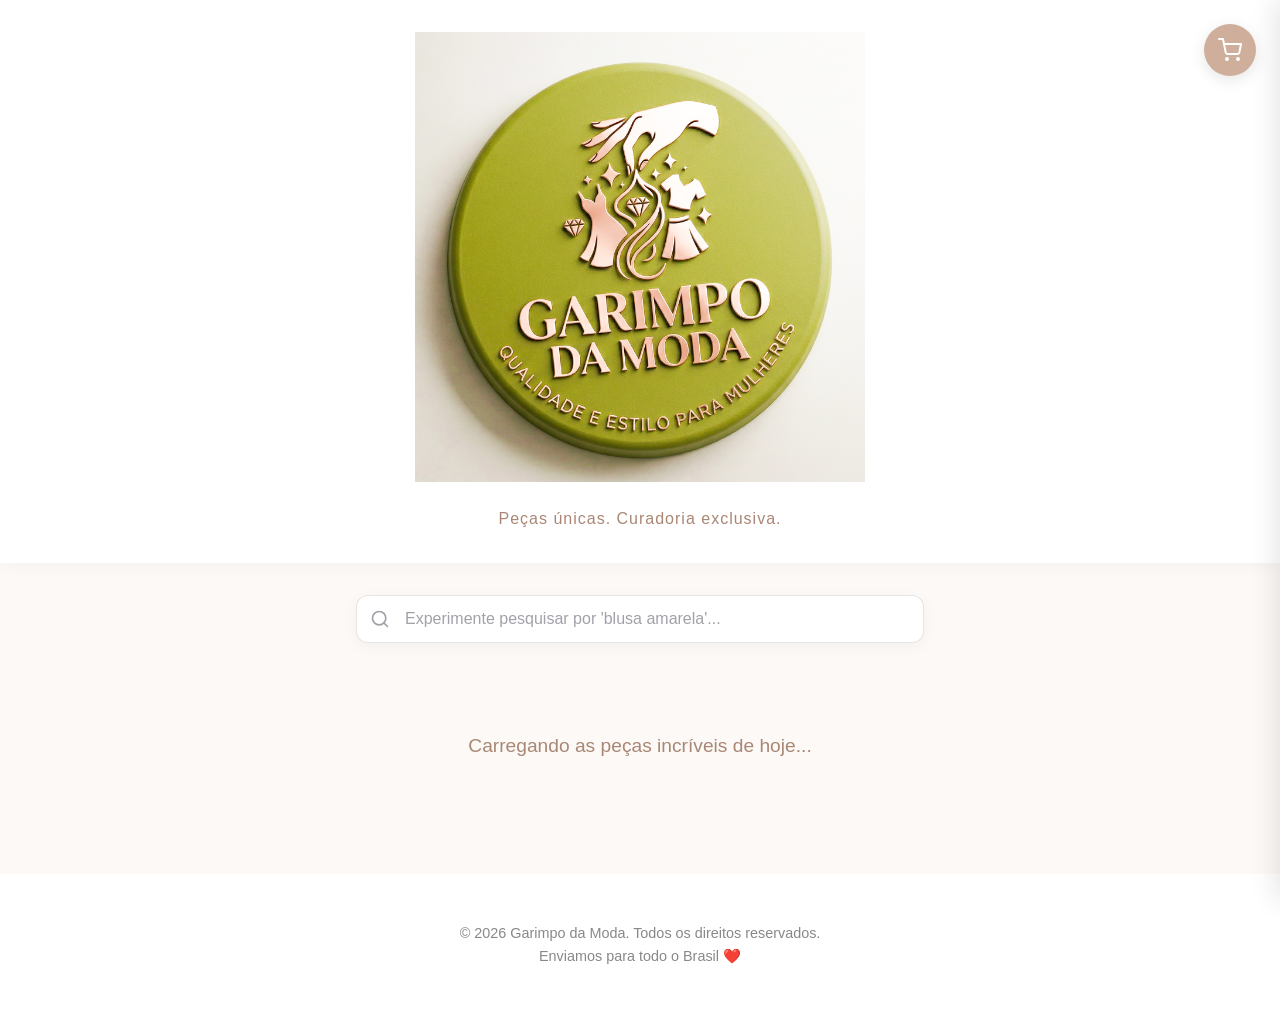
==== commit cece8755: "revert: voltar logo circular original (logo.jpg)" ====
--- a/index.html
+++ b/index.html
@@ -8,10 +8,10 @@
     <meta name="description" content="Garimpo da Moda - Bazar online de peças únicas com curadoria exclusiva. Enviamos para todo o Brasil.">
     <meta property="og:title" content="Garimpo da Moda | Bazar Exclusivo">
     <meta property="og:description" content="Peças únicas com curadoria exclusiva. Enviamos para todo o Brasil.">
-    <meta property="og:image" content="https://garimpodamoda.com.br/img/logo_vazada.png">
+    <meta property="og:image" content="https://garimpodamoda.com.br/img/logo.jpg">
     <meta property="og:url" content="https://garimpodamoda.com.br/">
     <meta property="og:type" content="website">
-    <link rel="icon" href="img/logo_vazada.png" type="image/png">
+    <link rel="icon" href="img/logo.jpg" type="image/jpeg">
     <!-- Fontes do Google -->
     <link rel="preconnect" href="https://fonts.googleapis.com">
     <link rel="preconnect" href="https://fonts.gstatic.com" crossorigin>
@@ -28,7 +28,7 @@
     <!-- Cabeçalho -->
     <header class="main-header">
         <div class="logo-container">
-            <img src="img/logo_vazada.png" alt="Logo Garimpo da Moda" class="logo">
+            <img src="img/logo.jpg" alt="Logo Garimpo da Moda" class="logo">
         </div>
         <p class="subtitle">Peças únicas. Curadoria exclusiva.</p>
     </header>
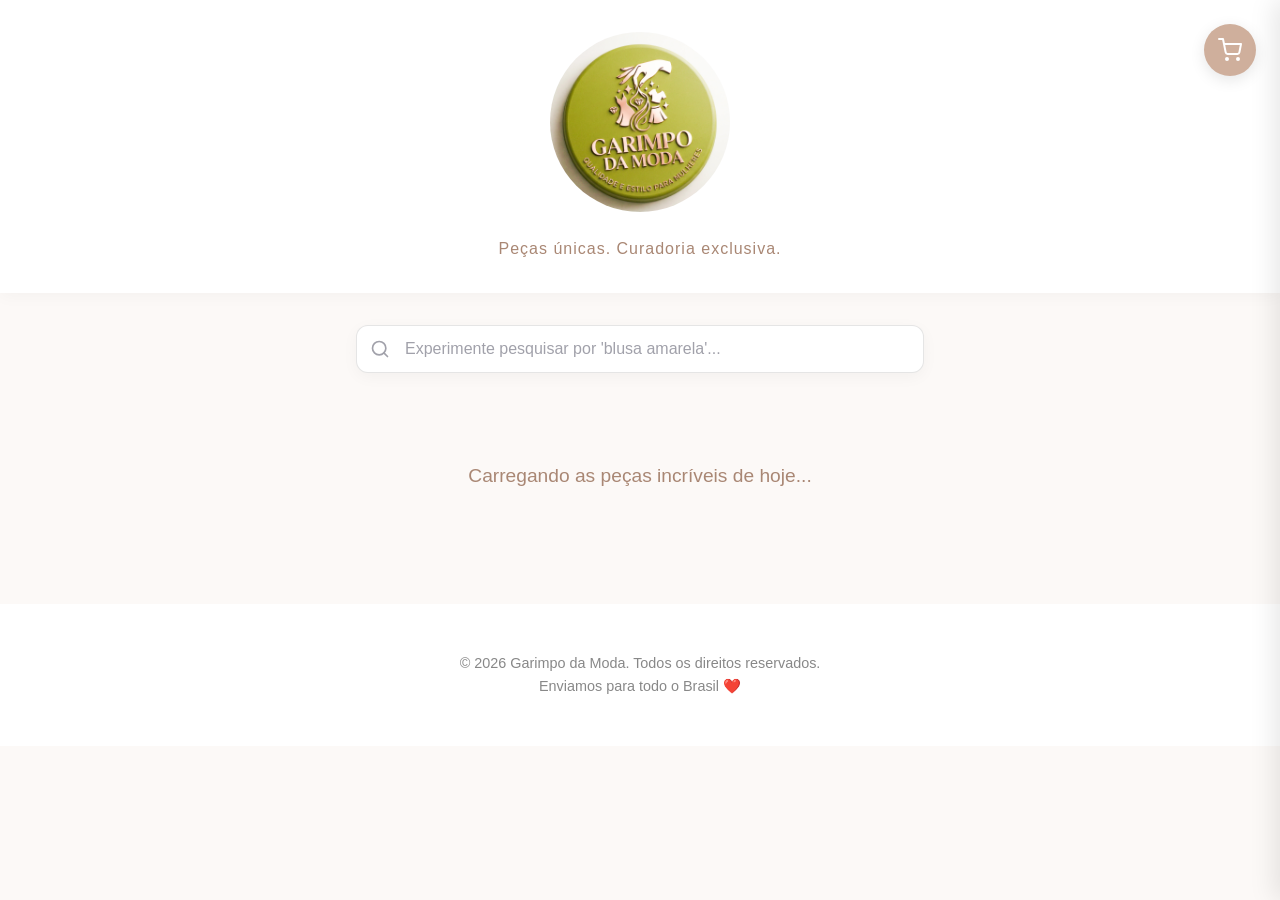
==== commit bf460e7d: "feat: botão Adicionar ao Carrinho com animação GSAP (shirt-into-cart) + logo ajustado" ====
--- a/index.html
+++ b/index.html
@@ -3,7 +3,7 @@
 <head>
     <meta charset="UTF-8">
     <meta name="viewport" content="width=device-width, initial-scale=1.0">
-    <meta http-equiv="Content-Security-Policy" content="default-src 'self'; script-src 'self' 'unsafe-inline' https://cdn.jsdelivr.net https://sdk.mercadopago.com https://*.mercadopago.com https://http2.mlstatic.com; style-src 'self' https://fonts.googleapis.com 'unsafe-inline'; font-src https://fonts.gstatic.com; img-src 'self' https://*.supabase.co https://via.placeholder.com data:; connect-src 'self' https://*.supabase.co https://viacep.com.br https://*.mercadopago.com https://http2.mlstatic.com; frame-src 'self' https://*.mercadopago.com https://http2.mlstatic.com;">
+    <meta http-equiv="Content-Security-Policy" content="default-src 'self'; script-src 'self' 'unsafe-inline' https://cdn.jsdelivr.net https://sdk.mercadopago.com https://*.mercadopago.com https://http2.mlstatic.com https://cdnjs.cloudflare.com https://s3-us-west-2.amazonaws.com; style-src 'self' https://fonts.googleapis.com 'unsafe-inline'; font-src https://fonts.gstatic.com; img-src 'self' https://*.supabase.co https://via.placeholder.com data:; connect-src 'self' https://*.supabase.co https://viacep.com.br https://*.mercadopago.com https://http2.mlstatic.com; frame-src 'self' https://*.mercadopago.com https://http2.mlstatic.com;">
     <title>Garimpo da Moda | Bazar Exclusivo</title>
     <meta name="description" content="Garimpo da Moda - Bazar online de peças únicas com curadoria exclusiva. Enviamos para todo o Brasil.">
     <meta property="og:title" content="Garimpo da Moda | Bazar Exclusivo">
@@ -21,7 +21,9 @@
     <!-- SDKs -->
     <script src="https://cdn.jsdelivr.net/npm/@supabase/supabase-js@2" defer></script>
     <script src="https://sdk.mercadopago.com/js/v2"></script>
-    <script src="app.js?v=24" defer></script>
+    <script src="https://cdnjs.cloudflare.com/ajax/libs/gsap/3.4.0/gsap.min.js"></script>
+    <script src="https://s3-us-west-2.amazonaws.com/s.cdpn.io/16327/MorphSVGPlugin3.min.js"></script>
+    <script src="app.js?v=25" defer></script>
 </head>
 <body>
 
--- a/style.css
+++ b/style.css
@@ -42,10 +42,11 @@
 }
 
 .logo-container .logo {
-    max-width: 450px; /* Aumentado para preencher melhor a largura no desktop */
+    max-width: 180px;
     width: 100%;
     height: auto;
     object-fit: contain;
+    border-radius: 50%;
     margin-bottom: 1rem;
 }
 
@@ -796,7 +797,7 @@
     .price {
         font-size: 1.15rem;
     }
-    .btn-primary, .btn-in-cart {
+    .btn-primary, .btn-in-cart, .add-to-cart-animated {
         padding: 0.85rem;
         font-size: 0.95rem;
     }
@@ -847,6 +848,152 @@
     .card-img {
         height: 220px;
     }
+}
+
+/* =========================================
+   ANIMAÇÃO ADD-TO-CART (GSAP + MorphSVG)
+   ========================================= */
+.add-to-cart-animated {
+  --atc-background-default: var(--color-primary);
+  --atc-background-hover: var(--color-primary-dark);
+  --atc-background-scale: 1;
+  --atc-text-color: #fff;
+  --atc-text-o: 1;
+  --atc-text-x: 0px;
+  --atc-cart: #fff;
+  --atc-cart-x: -140px;
+  --atc-cart-y: 0px;
+  --atc-cart-rotate: 0deg;
+  --atc-cart-scale: .75;
+  --atc-cart-clip: 0px;
+  --atc-cart-clip-x: 0px;
+  --atc-cart-tick-offset: 10px;
+  --atc-cart-tick-color: #FF6B9D;
+  --atc-shirt-y: -16px;
+  --atc-shirt-scale: 0;
+  --atc-shirt-color: var(--color-primary);
+  --atc-shirt-logo: #fff;
+  --atc-shirt-second-y: 24px;
+  --atc-shirt-second-color: #fff;
+  --atc-shirt-second-logo: var(--color-primary);
+  -webkit-tap-highlight-color: transparent;
+  -webkit-appearance: none;
+  appearance: none;
+  outline: none;
+  background: none;
+  border: none;
+  padding: 12px 0;
+  width: 100%;
+  max-width: 240px;
+  margin: 1rem auto 0;
+  cursor: pointer;
+  position: relative;
+  font-family: var(--font-main);
+  overflow: hidden;
+}
+.add-to-cart-animated:before {
+  content: "";
+  display: block;
+  position: absolute;
+  top: 0; right: 0; bottom: 0; left: 0;
+  border-radius: var(--radius-sm);
+  transition: background 0.25s;
+  background: var(--atc-background, var(--atc-background-default));
+  transform: scaleX(var(--atc-background-scale)) translateZ(0);
+}
+.add-to-cart-animated:not(.active):hover {
+  --atc-background: var(--atc-background-hover);
+}
+.add-to-cart-animated span {
+  display: block;
+  text-align: center;
+  position: relative;
+  z-index: 1;
+  font-size: 0.85rem;
+  font-weight: 500;
+  line-height: 24px;
+  color: var(--atc-text-color);
+  opacity: var(--atc-text-o);
+  transform: translateX(var(--atc-text-x)) translateZ(0);
+}
+.add-to-cart-animated svg {
+  display: block;
+  width: var(--svg-width, 24px);
+  height: var(--svg-height, 24px);
+  position: var(--svg-position, relative);
+  left: var(--svg-left, 0);
+  top: var(--svg-top, 0);
+  stroke-linecap: round;
+  stroke-linejoin: round;
+}
+.add-to-cart-animated svg path {
+  fill: var(--svg-fill, none);
+  stroke: var(--svg-stroke, none);
+  stroke-width: var(--svg-stroke-width, 2);
+}
+.add-to-cart-animated .atc-morph {
+  --svg-width: 64px;
+  --svg-height: 13px;
+  --svg-left: 50%;
+  --svg-top: -12px;
+  --svg-position: absolute;
+  --svg-fill: var(--atc-background, var(--atc-background-default));
+  transition: fill 0.25s;
+  pointer-events: none;
+  margin-left: -32px;
+}
+.add-to-cart-animated .atc-shirt,
+.add-to-cart-animated .atc-cart {
+  pointer-events: none;
+  position: absolute;
+  left: 50%;
+}
+.add-to-cart-animated .atc-shirt {
+  margin: -12px 0 0 -12px;
+  top: 0;
+  transform-origin: 50% 100%;
+  transform: translateY(var(--atc-shirt-y)) scale(var(--atc-shirt-scale));
+}
+.add-to-cart-animated .atc-shirt svg {
+  --svg-fill: var(--atc-shirt-color);
+}
+.add-to-cart-animated .atc-shirt svg g {
+  --svg-fill: var(--svg-g-fill, var(--atc-shirt-logo));
+}
+.add-to-cart-animated .atc-shirt svg.second {
+  --svg-fill: var(--atc-shirt-second-color);
+  --svg-g-fill: var(--atc-shirt-second-logo);
+  --svg-position: absolute;
+  -webkit-clip-path: polygon(0 var(--atc-shirt-second-y), 24px var(--atc-shirt-second-y), 24px 24px, 0 24px);
+          clip-path: polygon(0 var(--atc-shirt-second-y), 24px var(--atc-shirt-second-y), 24px 24px, 0 24px);
+}
+.add-to-cart-animated .atc-cart {
+  --svg-width: 36px;
+  --svg-height: 26px;
+  --svg-stroke: var(--atc-cart);
+  top: 10px;
+  margin-left: -18px;
+  transform: translate(var(--atc-cart-x), var(--atc-cart-y)) rotate(var(--atc-cart-rotate)) scale(var(--atc-cart-scale)) translateZ(0);
+}
+.add-to-cart-animated .atc-cart:before {
+  content: "";
+  display: block;
+  width: 22px;
+  height: 12px;
+  position: absolute;
+  left: 7px;
+  top: 7px;
+  background: var(--atc-cart);
+  -webkit-clip-path: polygon(0 0, 22px 0, calc(22px - var(--atc-cart-clip-x)) var(--atc-cart-clip), var(--atc-cart-clip-x) var(--atc-cart-clip));
+          clip-path: polygon(0 0, 22px 0, calc(22px - var(--atc-cart-clip-x)) var(--atc-cart-clip), var(--atc-cart-clip-x) var(--atc-cart-clip));
+}
+.add-to-cart-animated .atc-cart path.wheel {
+  --svg-stroke-width: 1.5;
+}
+.add-to-cart-animated .atc-cart path.tick {
+  --svg-stroke: var(--atc-cart-tick-color);
+  stroke-dasharray: 10px;
+  stroke-dashoffset: var(--atc-cart-tick-offset);
 }
 
 /* =========================================
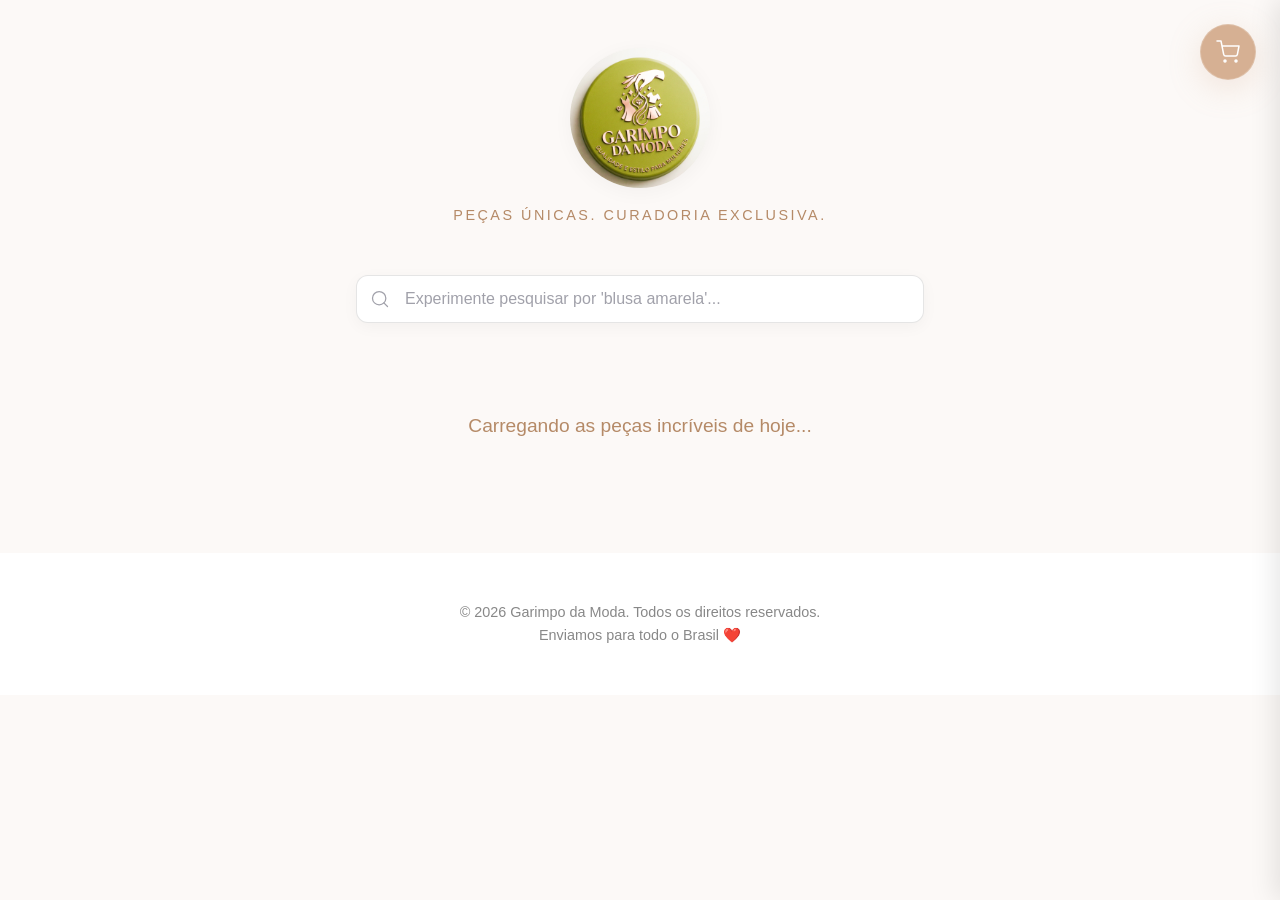
==== commit 3427b725: "feat/fix: layout refresh and cart dimensions bug fixed" ====
--- a/index.html
+++ b/index.html
@@ -15,7 +15,7 @@
     <!-- Fontes do Google -->
     <link rel="preconnect" href="https://fonts.googleapis.com">
     <link rel="preconnect" href="https://fonts.gstatic.com" crossorigin>
-    <link href="https://fonts.googleapis.com/css2?family=Outfit:wght@300;400;500;600&display=swap" rel="stylesheet">
+    <link href="https://fonts.googleapis.com/css2?family=Outfit:wght@300;400;500;600&family=Playfair+Display:ital,wght@0,400;0,500;0,600;1,400;1,500&display=swap" rel="stylesheet">
     <!-- Estilo Principal -->
     <link rel="stylesheet" href="style.css?v=24">
     <!-- SDKs -->
@@ -37,7 +37,7 @@
 
     <!-- Botão Flutuante do Carrinho -->
     <button class="cart-float-btn" onclick="toggleCarrinho()" aria-label="Abrir carrinho">
-        <svg width="24" height="24" viewBox="0 0 24 24" fill="none" stroke="currentColor" stroke-width="2" stroke-linecap="round" stroke-linejoin="round">
+        <svg width="24" height="24" viewBox="0 0 24 24" fill="none" stroke="currentColor" stroke-width="1.5" stroke-linecap="round" stroke-linejoin="round">
             <circle cx="9" cy="21" r="1"/><circle cx="20" cy="21" r="1"/>
             <path d="M1 1h4l2.68 13.39a2 2 0 0 0 2 1.61h9.72a2 2 0 0 0 2-1.61L23 6H6"/>
         </svg>
@@ -48,7 +48,7 @@
     <main class="container">
         <!-- Campo de Pesquisa -->
         <div class="search-container">
-            <svg class="search-icon" width="20" height="20" viewBox="0 0 24 24" fill="none" stroke="currentColor" stroke-width="2" stroke-linecap="round" stroke-linejoin="round">
+            <svg class="search-icon" width="20" height="20" viewBox="0 0 24 24" fill="none" stroke="currentColor" stroke-width="1.5" stroke-linecap="round" stroke-linejoin="round">
                 <circle cx="11" cy="11" r="8"></circle>
                 <line x1="21" y1="21" x2="16.65" y2="16.65"></line>
             </svg>
--- a/style.css
+++ b/style.css
@@ -3,19 +3,20 @@
    ========================================= */
 
 :root {
-    --color-bg: #FCF9F7;        /* Bege muito claro, quase branco quente */
-    --color-primary: #CFAF9C;   /* Nude elegante / caramelo claro */
-    --color-primary-dark: #A98774; /* Nude mais escuro para hover */
-    --color-text: #4A4A4A;      /* Cinza escuro para boa legibilidade, mais suave que preto */
-    --color-light: #FFFFFF;     /* Branco puro para cards */
-    --color-soldout: #D1D1D1;   /* Cinza para botão desativado */
+    --color-bg: #FCF9F7;        
+    --color-primary: #D2A888;   
+    --color-primary-dark: #B58A67; 
+    --color-text: #585350;      
+    --color-light: #FFFFFF;     
+    --color-soldout: #E8E8E8;   
     
-    --radius-sm: 8px;
-    --radius-md: 16px;
-    --radius-lg: 24px;
+    --radius-sm: 12px;
+    --radius-md: 24px;
+    --radius-lg: 32px;
     
+    --font-heading: 'Playfair Display', serif;
     --font-main: 'Outfit', sans-serif;
-    --shadow-soft: 0 10px 30px rgba(0, 0, 0, 0.05);
+    --shadow-soft: 0 8px 30px -4px rgba(210, 168, 136, 0.12);
 }
 
 * {
@@ -32,29 +33,38 @@
     -webkit-font-smoothing: antialiased;
 }
 
+h1, h2, h3, h4, .payment-title {
+    font-family: var(--font-heading);
+    color: #4A4541;
+}
+
 /* Header */
 .main-header {
     text-align: center;
-    padding: 2rem 1rem;
-    background-color: var(--color-light);
-    box-shadow: 0 4px 15px rgba(0,0,0,0.03);
-    margin-bottom: 2rem;
+    padding: 3rem 1rem 2rem;
+    background-color: transparent;
+    margin-bottom: 1rem;
+    display: flex;
+    flex-direction: column;
+    align-items: center;
 }
 
 .logo-container .logo {
-    max-width: 180px;
+    max-width: 140px;
     width: 100%;
     height: auto;
     object-fit: contain;
+    margin-bottom: 0.5rem;
     border-radius: 50%;
-    margin-bottom: 1rem;
+    box-shadow: 0 4px 20px rgba(0, 0, 0, 0.04);
 }
 
 .subtitle {
-    font-size: 1rem;
+    font-size: 0.9rem;
     font-weight: 300;
-    letter-spacing: 1px;
+    letter-spacing: 2.5px;
     color: var(--color-primary-dark);
+    text-transform: uppercase;
 }
 
 /* Container & Grid */
@@ -75,11 +85,13 @@
     background: var(--color-light);
     border-radius: var(--radius-md);
     overflow: hidden;
+    border: none;
     box-shadow: var(--shadow-soft);
-    transition: transform 0.3s ease;
+    transition: transform 0.4s cubic-bezier(0.175, 0.885, 0.32, 1.275), box-shadow 0.4s ease;
     display: flex;
     flex-direction: column;
     position: relative;
+    padding: 12px;
 }
 
 .card::after {
@@ -87,9 +99,9 @@
     position: absolute;
     top: 0; right: 0; bottom: 0; left: 0;
     border-radius: var(--radius-md);
-    box-shadow: 0 15px 40px rgba(0, 0, 0, 0.08);
+    box-shadow: 0 15px 35px rgba(210, 168, 136, 0.15);
     opacity: 0;
-    transition: opacity 0.3s ease;
+    transition: opacity 0.4s ease;
     pointer-events: none;
 }
 
@@ -105,20 +117,23 @@
     width: 100%;
     height: 380px;
     object-fit: cover;
-    border-bottom: 1px solid rgba(0,0,0,0.03);
+    border-radius: calc(var(--radius-md) - 6px);
 }
 
 .card-body {
-    padding: 1.5rem;
+    padding: 1.2rem 0.5rem 0.5rem 0.5rem;
     display: flex;
     flex-direction: column;
     flex-grow: 1;
+    position: relative;
 }
 
 .card-title {
-    font-size: 1.25rem;
+    font-family: var(--font-heading);
+    font-size: 1.35rem;
     font-weight: 500;
     margin-bottom: 0.5rem;
+    color: #4A4541;
 }
 
 .card-desc {
@@ -142,11 +157,15 @@
 }
 
 .tag-tamanho {
-    background: var(--color-bg);
-    padding: 0.2rem 0.6rem;
-    border-radius: var(--radius-sm);
-    font-size: 0.85rem;
-    font-weight: 500;
+    background: rgba(255, 255, 255, 0.85);
+    backdrop-filter: blur(8px);
+    -webkit-backdrop-filter: blur(8px);
+    color: var(--color-primary-dark);
+    padding: 0.3rem 0.8rem;
+    border-radius: 20px;
+    font-size: 0.8rem;
+    font-weight: 600;
+    box-shadow: 0 4px 10px rgba(0,0,0,0.04);
 }
 
 /* Botões */
@@ -154,24 +173,29 @@
     width: 100%;
     background-color: var(--color-primary);
     color: white;
-    border: none;
-    padding: 1rem;
-    border-radius: var(--radius-sm);
-    font-size: 1rem;
-    font-weight: 500;
+    border: 1px solid transparent;
+    padding: 0.85rem;
+    border-radius: 30px;
+    font-size: 0.95rem;
+    font-weight: 600;
+    text-transform: uppercase;
     font-family: var(--font-main);
     cursor: pointer;
-    transition: background 0.3s ease;
+    transition: all 0.3s ease;
     margin-top: 1rem;
+    min-height: 48px;
+    letter-spacing: 1px;
 }
 
 .btn-primary:hover:not(:disabled) {
     background-color: var(--color-primary-dark);
+    transform: translateY(-1px);
 }
 
 .btn-primary:disabled {
     background-color: var(--color-soldout);
     cursor: not-allowed;
+    color: #999;
 }
 
 /* Modal Checkout */
@@ -365,35 +389,39 @@
     top: 1.5rem;
     right: 1.5rem;
     z-index: 900;
-    background-color: var(--color-primary);
+    background: rgba(210, 168, 136, 0.9);
+    backdrop-filter: blur(8px);
+    -webkit-backdrop-filter: blur(8px);
     color: #FFFFFF;
-    border: none;
-    width: 52px;
-    height: 52px;
+    border: 1px solid rgba(255,255,255,0.2);
+    width: 56px;
+    height: 56px;
     border-radius: 50%;
     cursor: pointer;
     display: flex;
     align-items: center;
     justify-content: center;
-    box-shadow: 0 4px 15px rgba(0,0,0,0.1);
-    transition: background 0.3s, transform 0.3s;
+    box-shadow: 0 8px 32px rgba(210, 168, 136, 0.25);
+    transition: all 0.3s ease;
 }
 .cart-float-btn:hover {
-    background-color: var(--color-primary-dark);
+    background: rgba(181, 138, 103, 0.95);
     transform: scale(1.05);
+    box-shadow: 0 12px 40px rgba(181, 138, 103, 0.35);
 }
 
 /* Badge de contagem */
 .cart-badge {
     position: absolute;
-    top: -4px;
-    right: -4px;
-    background: #D9534F;
+    top: -2px;
+    right: -2px;
+    background: #585350;
+    border: 2px solid #FCF9F7;
     color: white;
-    font-size: 0.7rem;
-    font-weight: 600;
-    width: 20px;
-    height: 20px;
+    font-size: 0.75rem;
+    font-weight: 700;
+    width: 24px;
+    height: 24px;
     border-radius: 50%;
     display: flex;
     align-items: center;
@@ -517,20 +545,23 @@
 /* Botão "No Carrinho" nos cards */
 .btn-in-cart {
     width: 100%;
-    background-color: var(--color-bg);
+    background-color: #FAF8F5;
     color: var(--color-primary-dark);
-    border: 2px solid var(--color-primary);
-    padding: 1rem;
-    border-radius: var(--radius-sm);
-    font-size: 1rem;
-    font-weight: 500;
+    border: 1.5px solid var(--color-primary);
+    padding: 0.85rem;
+    border-radius: 30px;
+    font-size: 0.95rem;
+    font-weight: 600;
+    text-transform: uppercase;
     font-family: var(--font-main);
     cursor: pointer;
-    transition: background 0.3s;
+    transition: all 0.3s;
     margin-top: 1rem;
+    min-height: 48px;
+    letter-spacing: 1px;
 }
 .btn-in-cart:hover {
-    background-color: #F5EDE8;
+    background-color: #F0E8E3;
 }
 
 /* Resumo multi-item no checkout */
@@ -879,13 +910,12 @@
   -webkit-tap-highlight-color: transparent;
   -webkit-appearance: none;
   appearance: none;
-  outline: none;
   background: none;
-  border: none;
-  padding: 12px 0;
+  border: 1px solid transparent;
+  padding: 0.85rem 0;
+  min-height: 48px;
   width: 100%;
-  max-width: 240px;
-  margin: 1rem auto 0;
+  margin: 1rem 0 0 0;
   cursor: pointer;
   position: relative;
   font-family: var(--font-main);
@@ -896,7 +926,7 @@
   display: block;
   position: absolute;
   top: 0; right: 0; bottom: 0; left: 0;
-  border-radius: var(--radius-sm);
+  border-radius: 30px;
   transition: background 0.25s;
   background: var(--atc-background, var(--atc-background-default));
   transform: scaleX(var(--atc-background-scale)) translateZ(0);
@@ -909,8 +939,10 @@
   text-align: center;
   position: relative;
   z-index: 1;
-  font-size: 0.85rem;
-  font-weight: 500;
+  font-size: 0.95rem;
+  font-weight: 600;
+  text-transform: uppercase;
+  letter-spacing: 1px;
   line-height: 24px;
   color: var(--atc-text-color);
   opacity: var(--atc-text-o);
